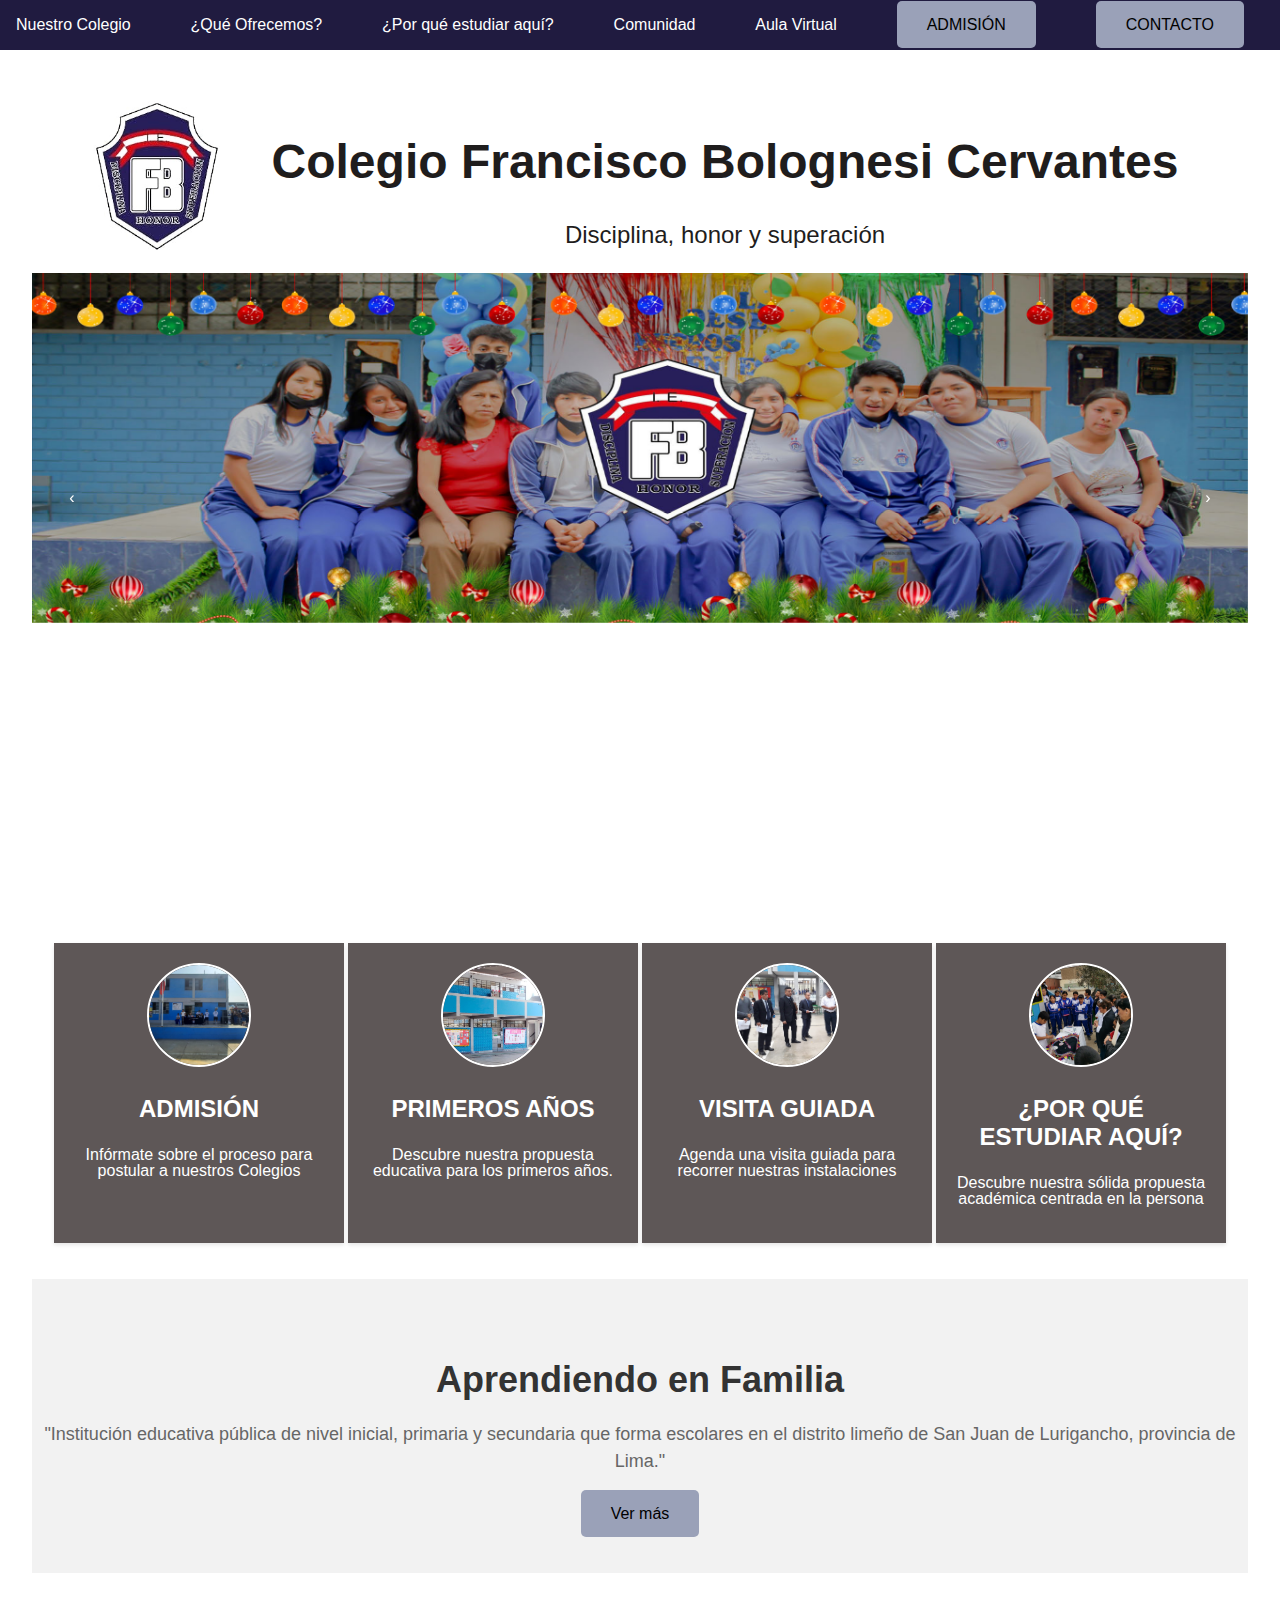
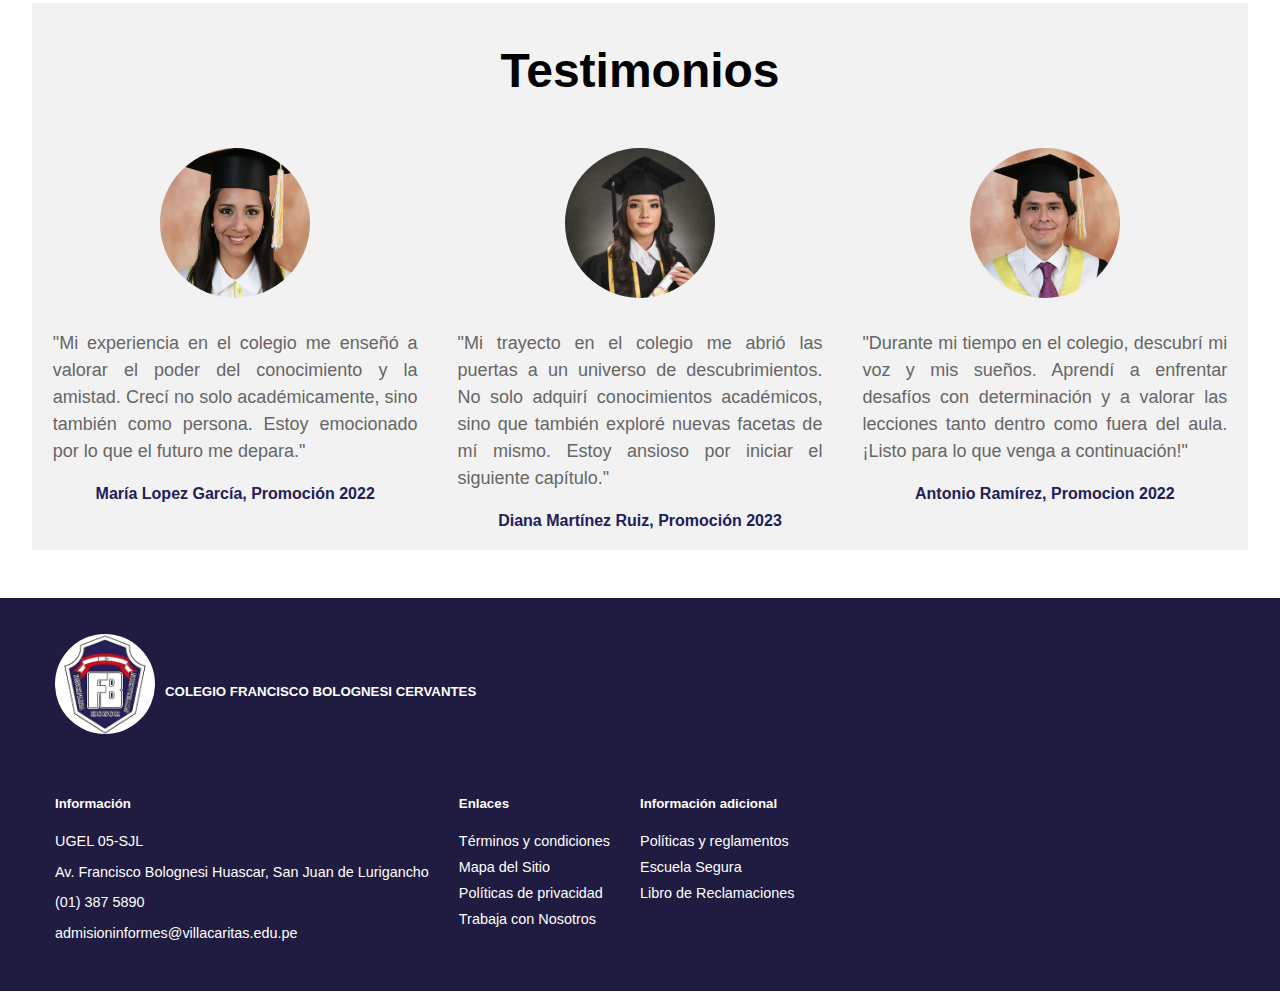
==== Proyecto/index.html @ 66786a07 "Add files via upload" ====
<!DOCTYPE html>
<html lang="es">
<head>
  <meta charset="UTF-8">
  <meta name="viewport" content="width=device-width, initial-scale=1.0">
  <title>Colegio Francisco Bolognesi Cervantes</title>
  <link rel="icon" type="image/png" href="img/insignia.jpg">
  <link rel="stylesheet" href="styles.css">
  <link rel="stylesheet" href="https://cdnjs.cloudflare.com/ajax/libs/OwlCarousel2/2.3.4/assets/owl.carousel.min.css">
  <link rel="stylesheet" href="https://cdnjs.cloudflare.com/ajax/libs/OwlCarousel2/2.3.4/assets/owl.theme.default.min.css">
  <script src="https://cdnjs.cloudflare.com/ajax/libs/jquery/3.2.1/jquery.min.js"></script>
  <script src="https://cdnjs.cloudflare.com/ajax/libs/OwlCarousel2/2.3.4/owl.carousel.min.js"></script>
</head>
<body>
  <header>
    <nav>
      <ul>
        <li><a href="Nuestro colegio/Nuestro colegio.html">Nuestro Colegio</a></li>
        <li><a href="Que ofrecemos/que ofrecemos.html">¿Qué Ofrecemos?</a></li>
        <li><a href="Por que estudiar aqui/por que estudiar aqui.html">¿Por qué estudiar aquí?</a></li>
        <li><a href="Comunidad/comunidad.html">Comunidad</a></li>
        <li><a href="https://tgf.milaulas.com/login/index.php" target="_blank">Aula Virtual</a></li>
        <li><a href="Admision/admision.html" class="cta">ADMISIÓN</a></li>
        <li><a href="Contacto/contacto.html" class="cta">CONTACTO</a></li>
      </ul>
    </nav>
  </header>
  <main>
    <section class="aboutmain"> 
      <div class="presentacion-contenedor">
        <div class="insignia-contenedor">
          <img src="img/insignia.jpg" alt="Insignia" class="insignia">
        </div>      
        <div class="presentacion">                
          <h1>Colegio Francisco Bolognesi Cervantes</h1>
          <p>Disciplina, honor y superación</p>        
        </div>
      </div>  
    </section>        
    <section class="hero">       
        <div class="owl-carousel">
          <div class="item">
            <img src="img/prueba.jpg" alt="Imagen 1">
          </div>
          <div class="item">
            <img src="img/prueba2.jpg" alt="Imagen 2">
          </div>
          <div class="item">
            <img src="img/prueba3.jpg" alt="Imagen 3">
          </div> 
        </div>           
    </section>               
    <div class="container">
      <div class="card">
        <div class="icon">
          <img src="img/4.jpg" alt="ADMISIÓN">                
        </div>
        <a href="https://www.une.edu.pe/uneweb/" target="_blank"><h3>ADMISIÓN</h3></a>
        <p>Infórmate sobre el proceso para postular a nuestros Colegios</p>
      </div>
      <div class="card">
        <div class="icon">
          <img src="img/5.jpg" alt="primeros">
        </div>
        <a href="https://www.une.edu.pe/uneweb/" target="_blank"><h3>PRIMEROS AÑOS</h3></a>
        <p>Descubre nuestra propuesta educativa para los primeros años.</p>
      </div>        
      <div class="card">
        <div class="icon">
          <img src="img/6.jpg" alt="VISITA">          
        </div>
        <a href="https://www.une.edu.pe/uneweb/" target="_blank"><h3>VISITA GUIADA</h3></a>
        <p>Agenda una visita guiada para recorrer nuestras instalaciones</p>
      </div>
      <div class="card">
        <div class="icon">
          <img src="img/7.jpeg" alt="ESTUDIAR">
        </div>
        <a href="https://www.une.edu.pe/uneweb/" target="_blank"><h3>¿POR QUÉ ESTUDIAR AQUÍ?</h3></a>
        <p>Descubre nuestra sólida propuesta académica centrada en la persona</p>
      </div>
    </div>    
    <section class="about">
      <h2>Aprendiendo en Familia</h2>
      <p>"Institución educativa pública de nivel inicial, primaria y secundaria que forma escolares en el distrito limeño de San Juan de Lurigancho, provincia de Lima."</p>
      <a href="#" class="cta" target="_blank">Ver más</a>
    </section>    
    
    <div class="testimonials">
      <h2>Testimonios</h2>
      <div class="testimonials-container">
        <blockquote>
          <img src="img/egresado1.jpg" alt="Imagen del estudiante">
          <p>"Mi experiencia en el colegio me enseñó a valorar el poder del conocimiento y la amistad.
            Crecí no solo académicamente, sino también como persona. Estoy emocionado por lo que el futuro me depara."</p>
          <cite>María Lopez García, Promoción 2022</cite>
        </blockquote>
        <blockquote>
          <img src="img/egresado2.jpg" alt="Imagen del estudiante">
          <p>"Mi trayecto en el colegio me abrió las puertas a un universo de descubrimientos.
            No solo adquirí conocimientos académicos, sino que también exploré nuevas facetas de mí mismo.
            Estoy ansioso por iniciar el siguiente capítulo."</p>
          <cite>Diana Martínez Ruiz, Promoción 2023 </cite>
        </blockquote>
        <blockquote>
          <img src="img/egresado3.jpg" alt="Imagen del estudiante">
          <p>"Durante mi tiempo en el colegio, descubrí mi voz y mis sueños.
            Aprendí a enfrentar desafíos con determinación y a valorar las lecciones tanto dentro como fuera del aula.
            ¡Listo para lo que venga a continuación!"</p>
          <cite>Antonio Ramírez, Promocion 2022</cite>
        </blockquote>
      </div>
    </div>
  </main>
  <footer>
    <div class="footcontainer">
      <div class="row">
        <div class="col-md-4">
          <h5>
            <img src="img/insignia.jpg" alt="Insignia Colegio San Pedro" class="insignia">
            <br>
            COLEGIO FRANCISCO BOLOGNESI CERVANTES
          </h5>          
        </div>                              
        <div class="col-md-8">
          <div class="row">
            <div class="col-md-4">
              <h5>Información</h5>
              <ul>
                <li><p>UGEL 05-SJL</p></li>
                <li><p>Av. Francisco Bolognesi Huascar, San Juan de Lurigancho</p></li>
                <li><p>(01) 387 5890</p></li>
                <li><p>admisioninformes@villacaritas.edu.pe</p></li>
              </ul>
            </div>
            <div class="col-md-4">
              <h5>Enlaces</h5>
              <ul>
                <li><a href="#" target="_blank">Términos y condiciones</a></li>
                <li><a href="#" target="_blank">Mapa del Sitio</a></li>
                <li><a href="#" target="_blank">Políticas de privacidad</a></li>
                <li><a href="#" target="_blank">Trabaja con Nosotros</a></li>
              </ul>
            </div>
            <div class="col-md-4">
              <h5>Información adicional</h5>
              <ul>
                <li><a href="#" target="_blank">Políticas y reglamentos</a></li>
                <li><a href="#" target="_blank">Escuela Segura</a></li>
                <li><a href="#" target="_blank">Libro de Reclamaciones</a></li>
              </ul>
            </div>
          </div>
        </div>
      </div>
    </div>
  </footer>
  <script src="script.js"></script>
</body>
</html>
---- Proyecto/styles.css ----
body {
  font-family: Arial, sans-serif;
  margin: 0;
  padding: 0;
}

header {
  background-color: #201B40;
  color: #fff;
  padding: 1rem;
  text-align: center;
}

section {
  margin-bottom: 0;
}

nav ul {
  list-style: none;
  margin: 0;
  padding: 0;
  display: flex;
  justify-content: space-between;
}

nav li {
  margin: 0;
  margin-right: 0;
}

nav a {
  color: #fff;
  text-decoration: none;
  transition: color 0.3s ease;
}

nav a:hover {
  color: #ccc;
}

.hero {
  position: relative;
  width: 100%;
  height: 100vh;
  display: flex;
  justify-content: center;
  align-items: flex-start;
  color: #fff;
  margin-bottom: 0;
}

.owl-carousel {
  width: 100%;
  height: 50%;
  position: relative;
  margin: 0;
  padding: 0;
}

.owl-carousel .item {
  width: 100%;
  height: 50%;
  background-size: cover;
  background-position: center;
}

.owl-carousel .item img {
  width: 100%;
  height: 350px;
  background-size: cover;
  background-position: center;
  margin: 0;
  padding: 0;
}

.owl-nav {
  position: absolute;
  top: 50%;
  transform: translateY(-50%);
  z-index: 1;
  width: 100%;
  display: flex;
  justify-content: space-between;
}

.owl-prev {
  left: 0;
  margin-left: 0;
}

.owl-next {
  right: 0;
  margin-right: 0;
}

.owl-prev, .owl-next {
  position: absolute;
  top: 50%;
  transform: translateY(-50%);
  z-index: 1;
  width: 60px;
  height: 60px;
  font-size: 24px;
  line-height: 40px;
  text-align: center;
  background-color: #181717;
  border: 2px solid #fff;
  border-radius: 50%;
  cursor: pointer;
  margin: 0;
  padding: 0;
}

.owl-prev {
  left: 10px;
}

.owl-next {
  right: 10px;
}

.owl-prev:hover,.owl-next:hover {
  background-color: #242323;
  border-color: #fff;
}

main {
  padding: 2rem;
  margin-bottom: 1rem;
  background-color: #FFFFFF;
}

.hero div {
  z-index: 1;
}

.hero h1, .hero p {
  z-index: 1;
}

.presentacion {
  font-size: 24px;
  background-color: transparent;
  color: #1f1d1d;
  text-align: center;
  position: relative;
  margin: 0;
  padding: 20px;
  margin-bottom: 0;
  padding-bottom: 0;
}

.presentacion-contenedor {
  display: flex;
  flex-direction: row;
  justify-content: center;
  align-items: center;
}

.insignia-contenedor {
  margin-right: 20px;
}

.insignia {
  width: 150px;
  height: 150px;
  margin: 0;
  object-fit: cover;
  border-radius: 50%;
}

.container {
  position: relative;
  margin-top: -250px;
  display: flex;
  justify-content: space-around;
  padding: 20px;
  margin-bottom: 1rem;
}

div.card {
  background-color: #5e5757;
  box-shadow: 0 2px 4px rgba(0, 0, 0, 0.1);
  padding: 20px;
  text-align: center;
  width: 250px;
  transition: transform 0.3s ease;
}

.icon img {
  border-radius: 50%;
  width: 100px;
  height: 100px;
  object-fit: cover;
  border: 2px solid #fff;
}

div.card h3 {
  font-size: 1.5rem;  
  color: #FFF;
}

div.card a {
  text-decoration: none;
  color: inherit;
}

.card p {
  font-size: 1rem;
  line-height: 1;
  color: #555;
}

.container .card p {
  color: #FFFFFF;
}

.about {
  background-color: #f2f2f2;
  padding: 50px 0;
  text-align: center;
  margin-bottom: 30px;
}

.about h2 {
  color: #333;
  font-size: 36px;
  margin-bottom: 20px;
}

.about p {
  color: #666;
  font-size: 18px;
  line-height: 1.5;
  margin-bottom: 30px;
}

.cta {
  background-color: #9aa1b8;
  color: #000000;
  padding: 15px 30px;
  text-decoration: none;
  border-radius: 5px;
  transition: background-color 0.3s ease;
}

.cta:hover {
  background-color: #0056b3;
}

.testimonials {
  background-color: #f2f2f2;
  display: flex;
  flex-direction: column;
  align-items: center;
  text-align: center;
}

.testimonials h2 {
  font-size: 48px;
  margin-bottom: 20px;
}

.testimonials-container {
  display: flex;
  justify-content: center;
  flex-wrap: wrap;
}

blockquote {
  background-color: #f2f2f2;
  width: 30%;
  margin: 20px;
  display: inline-block;
  vertical-align: top;
}

.testimonials blockquote img {
  width: 150px; 
  height: 150px; 
  border-radius: 50%; 
  margin: 10px; 
}

blockquote p {
  color: #666;
  font-size: 18px;
  text-align: justify;
  line-height: 1.5;
  margin-bottom: 20px;
}

blockquote cite {
  font-style: normal;
  font-weight: bold;
  color: #222059
}

footer {
  background-color: #201B40;
  color: #fff;
  padding: 1rem;
  clear: both;
}

footer .footcontainer {
  max-width: 1200px;
  margin: 0 auto;
  padding: 20px;
}

footer .row {
  display: flex;
  flex-wrap: wrap;
  justify-content: space-between;
  margin-bottom: -20px;
}

footer .col-md-4 {
  padding-bottom: 20px;
  margin-bottom: 20px;
}

footer .row > .col-md-4 {
  margin-right: 15px;
  margin-left: 15px;
}

footer h5 {
  font-weight: bold;
  margin-top: 0;
  display: flex;
  align-items: center;
}

footer .insignia {
  width: 100px;
  height: 100px;
  margin-right: 10px;
}

footer ul {
  list-style: none;
  padding: 0;
  margin: 0;
}

footer li {
  margin-bottom: 10px;
  font-size: 0.9rem;
}

footer a {
  color: #fff;
  text-decoration: none;
}

footer a:hover {
  color: #ccc;
}

@media (min-width: 1200px) {
  nav ul {
    display: flex;
    justify-content: space-between;
  }
  nav li {
    margin-right: 20px;
  }
}

@media (min-width: 768px) and (max-width: 1199px) {
  nav ul {
    display: flex;
    flex-wrap: wrap;
  }
  nav li {
    margin-right: 10px;
  }
}

@media (max-width: 767px) {
  nav ul {
    display: block;
  }
  nav li {
    margin-bottom: 10px;
  }
}
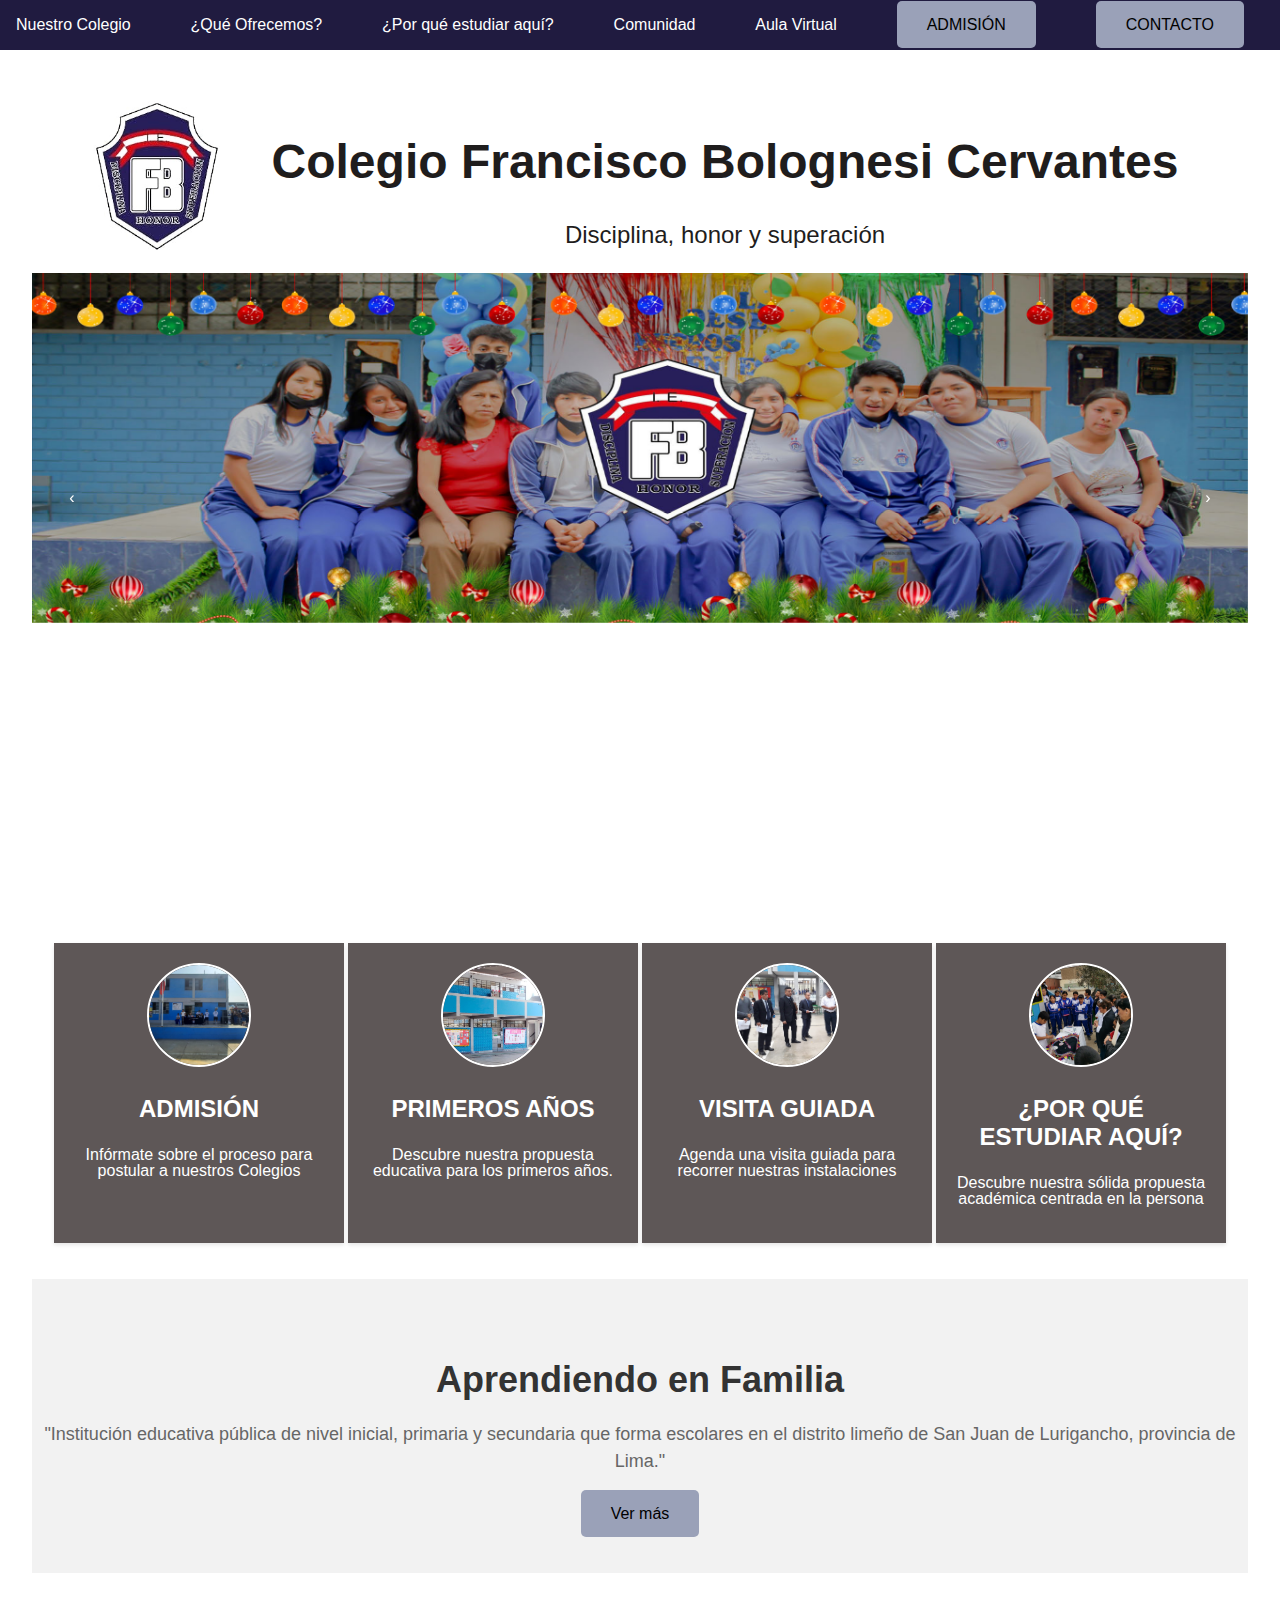
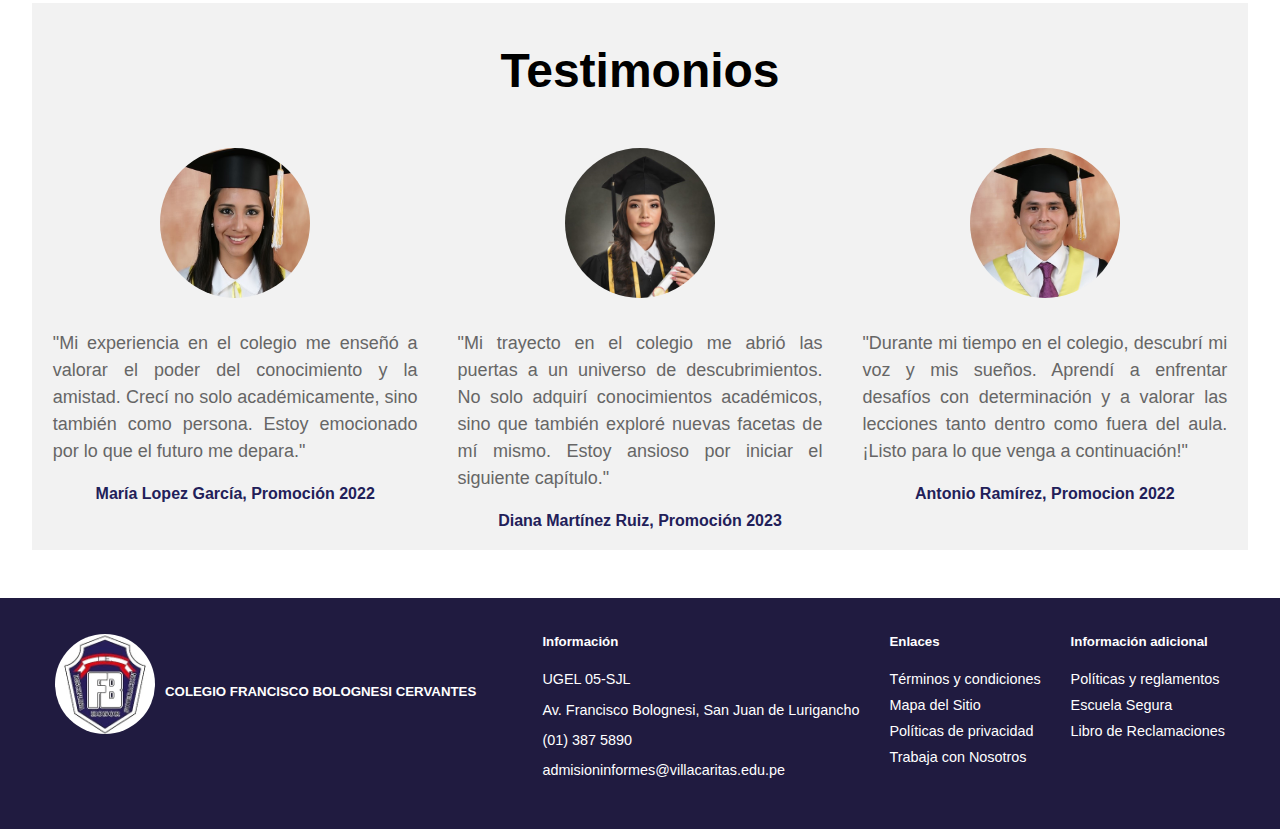
==== commit 203d361d: "index.html" ====
--- a/Proyecto/index.html
+++ b/Proyecto/index.html
@@ -128,7 +128,7 @@
               <h5>Información</h5>
               <ul>
                 <li><p>UGEL 05-SJL</p></li>
-                <li><p>Av. Francisco Bolognesi Huascar, San Juan de Lurigancho</p></li>
+                <li><p>Av. Francisco Bolognesi, San Juan de Lurigancho</p></li>
                 <li><p>(01) 387 5890</p></li>
                 <li><p>admisioninformes@villacaritas.edu.pe</p></li>
               </ul>
@@ -157,4 +157,4 @@
   </footer>
   <script src="script.js"></script>
 </body>
-</html>+</html>
